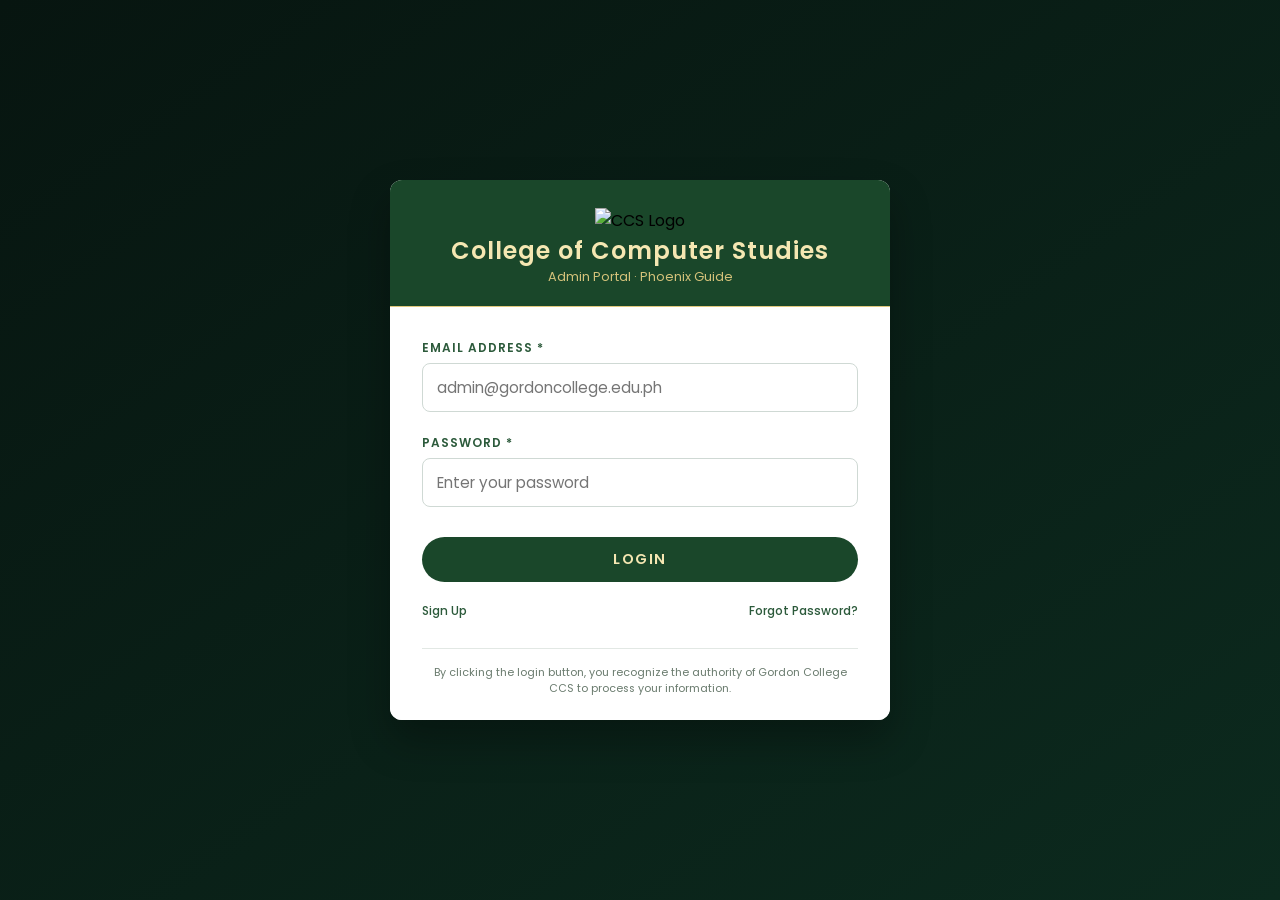
==== admin.html @ bd2d56ea "Add files via upload" ====
<!DOCTYPE html>
<html lang="en">

<head>
    <meta charset="UTF-8">
    <meta name="viewport" content="width=device-width, initial-scale=1.0">
    <title>Admin Login - Phoenix Guide CCS</title>
    <link rel="icon" type="image/png" href="images/ccs_logo.png">
    <link rel="preconnect" href="https://fonts.googleapis.com">
    <link rel="preconnect" href="https://fonts.gstatic.com" crossorigin>
    <link href="https://fonts.googleapis.com/css2?family=Poppins:wght@300;400;500;600;700&display=swap"
        rel="stylesheet">
    <style>
        * {
            margin: 0;
            padding: 0;
            box-sizing: border-box;
        }

        body {
            font-family: 'Poppins', sans-serif;
            background: #0a1f1a;
            background-image: linear-gradient(145deg, #071510 0%, #0c2a1e 100%);
            min-height: 100vh;
            display: flex;
            align-items: center;
            justify-content: center;
            padding: 40px 20px;
        }

        .login-container {
            max-width: 500px;
            width: 100%;
            background: #ffffff;
            border-radius: 12px;
            box-shadow: 0 20px 40px rgba(0, 0, 0, 0.3);
            overflow: hidden;
        }

        .login-header {
            background: #1a472a;
            padding: 28px 24px 20px;
            text-align: center;
            border-bottom: 1px solid #e0c87c;
        }

        .ccs-logo {
            width: 90px;
        }

        .login-header h1 {
            font-size: 1.5rem;
            font-weight: 600;
            color: #f5e7b2;
            letter-spacing: 1px;
        }

        .login-header p {
            font-size: 0.8rem;
            color: #d4c27a;
        }

        .login-form {
            padding: 32px 32px 24px;
            background: white;
        }

        .input-group {
            margin-bottom: 22px;
        }

        .input-group label {
            display: block;
            font-size: 0.75rem;
            font-weight: 600;
            text-transform: uppercase;
            letter-spacing: 1px;
            color: #2c5a3b;
            margin-bottom: 6px;
        }

        .input-group input {
            width: 100%;
            padding: 12px 14px;
            font-size: 0.95rem;
            border: 1px solid #cfd9d4;
            border-radius: 8px;
            transition: 0.2s;
            font-family: 'Poppins', sans-serif;
        }

        .input-group input:focus {
            outline: none;
            border-color: #c99f2e;
            box-shadow: 0 0 0 2px rgba(201, 159, 46, 0.2);
        }

        .btn-login {
            width: 100%;
            background: #1a472a;
            border: none;
            padding: 12px;
            font-weight: 600;
            font-size: 0.9rem;
            letter-spacing: 1.5px;
            text-transform: uppercase;
            color: #f5e7b2;
            border-radius: 40px;
            cursor: pointer;
            transition: 0.25s;
            margin-top: 8px;
            font-family: 'Poppins', sans-serif;
        }

        .btn-login:hover {
            background: #c99f2e;
            color: #1a2a1a;
        }

        .login-footer-links {
            display: flex;
            justify-content: space-between;
            margin-top: 20px;
            font-size: 0.75rem;
        }

        .login-footer-links a {
            color: #2c5a3b;
            text-decoration: none;
            font-weight: 500;
        }

        .login-footer-links a:hover {
            color: #c99f2e;
            text-decoration: underline;
        }

        .privacy-note {
            font-size: 0.68rem;
            color: #6b7c6f;
            text-align: center;
            margin-top: 28px;
            padding-top: 16px;
            border-top: 1px solid #e2e8e4;
            line-height: 1.45;
        }

        .error-msg {
            background: #ffefcf;
            color: #b1620e;
            padding: 8px;
            border-radius: 8px;
            margin-bottom: 16px;
            font-size: 0.8rem;
            display: none;
        }
    </style>
</head>

<body>
    <div class="login-container">
        <div class="login-header">
            <img src="images/phlogo.png" alt="CCS Logo" class="ccs-logo">
            <h1>College of Computer Studies</h1>
            <p>Admin Portal · Phoenix Guide</p>
        </div>
        <div class="login-form">
            <div id="loginError" class="error-msg">❌ Invalid email or password. Use admin@gordoncollege.edu.ph /
                phoenix2026</div>
            <div class="input-group">
                <label>Email address *</label>
                <input type="email" id="adminEmail" placeholder="admin@gordoncollege.edu.ph">
            </div>
            <div class="input-group">
                <label>Password *</label>
                <input type="password" id="adminPassword" placeholder="Enter your password">
            </div>
            <button class="btn-login" id="loginBtn">Login</button>
            <div class="login-footer-links">
                <a href="#">Sign Up</a>
                <a href="#">Forgot Password?</a>
            </div>
            <div class="privacy-note">
                By clicking the login button, you recognize the authority of Gordon College CCS to process your
                information.
            </div>
        </div>
    </div>

    <script>
        document.getElementById('loginBtn').addEventListener('click', () => {
            const email = document.getElementById('adminEmail').value.trim();
            const pass = document.getElementById('adminPassword').value.trim();
            // Demo credentials
            if (email === 'admin@gordoncollege.edu.ph' && pass === 'phoenix2026') {
                // Set a session flag to mark admin as logged in
                sessionStorage.setItem('adminLoggedIn', 'true');
                // Redirect to main page
                window.location.href = 'index.html';
            } else {
                document.getElementById('loginError').style.display = 'block';
            }
        });
    </script>
</body>

</html>
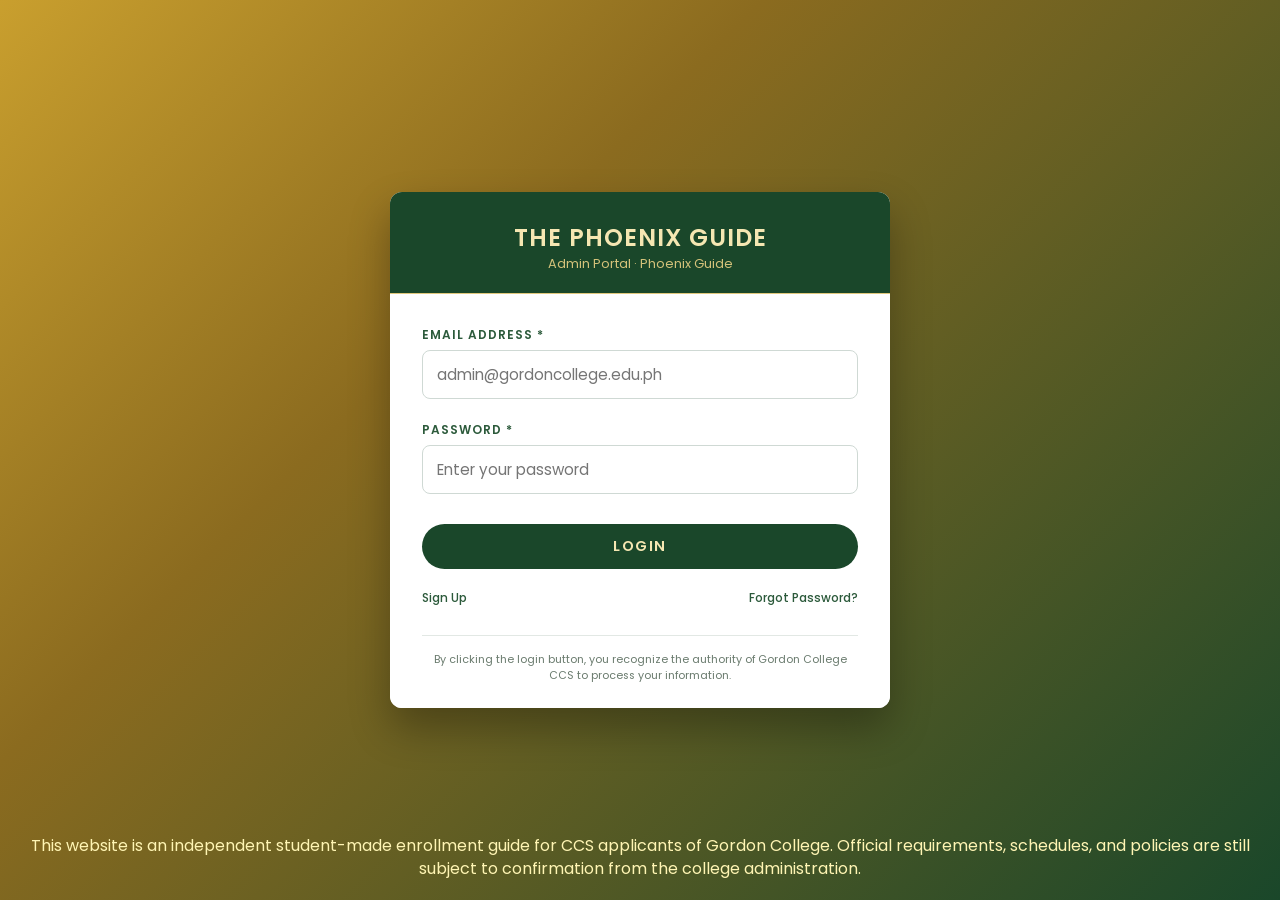
==== commit fd046ea8: "Add files via upload" ====
--- a/admin.html
+++ b/admin.html
@@ -5,7 +5,6 @@
     <meta charset="UTF-8">
     <meta name="viewport" content="width=device-width, initial-scale=1.0">
     <title>Admin Login - Phoenix Guide CCS</title>
-    <link rel="icon" type="image/png" href="images/ccs_logo.png">
     <link rel="preconnect" href="https://fonts.googleapis.com">
     <link rel="preconnect" href="https://fonts.gstatic.com" crossorigin>
     <link href="https://fonts.googleapis.com/css2?family=Poppins:wght@300;400;500;600;700&display=swap"
@@ -19,13 +18,33 @@
 
         body {
             font-family: 'Poppins', sans-serif;
-            background: #0a1f1a;
-            background-image: linear-gradient(145deg, #071510 0%, #0c2a1e 100%);
+            /* BLEND GRADIENT: Gordon College gold + CCS green */
+            background: linear-gradient(135deg, #C99F2E 0%, #8B6B1F 35%, #1A472A 100%);
             min-height: 100vh;
             display: flex;
             align-items: center;
             justify-content: center;
             padding: 40px 20px;
+            position: relative;
+        }
+
+        /* BACKGROUND DISCLAIMER (very back, fixed, low opacity) */
+        body::before {
+            content: "This website is an independent student-made enrollment guide for CCS applicants of Gordon College. Official requirements, schedules, and policies are still subject to confirmation from the college administration.";
+            position: fixed;
+            bottom: 20px;
+            left: 20px;
+            right: 20px;
+            text-align: center;
+            font-size: 1rem;
+            color: rgb(255, 245, 180);
+            pointer-events: none;
+            z-index: 0;
+            white-space: normal;
+            line-height: 1.4;
+            font-weight: 400;
+            background: transparent;
+            backdrop-filter: blur(0px);
         }
 
         .login-container {
@@ -35,6 +54,8 @@
             border-radius: 12px;
             box-shadow: 0 20px 40px rgba(0, 0, 0, 0.3);
             overflow: hidden;
+            position: relative;
+            z-index: 1;
         }
 
         .login-header {
@@ -160,8 +181,10 @@
 <body>
     <div class="login-container">
         <div class="login-header">
-            <img src="images/phlogo.png" alt="CCS Logo" class="ccs-logo">
-            <h1>College of Computer Studies</h1>
+            <!-- Replace with your actual logo path -->
+            <img src="images/ccs_logo.png" alt="CCS Logo" class="ccs-logo" onerror="this.style.display='none'">
+            <img src="images/GC.png" alt="CCS Logo" class="ccs-logo" onerror="this.style.display='none'">
+            <h1>THE PHOENIX GUIDE</h1>
             <p>Admin Portal · Phoenix Guide</p>
         </div>
         <div class="login-form">
@@ -191,11 +214,8 @@
         document.getElementById('loginBtn').addEventListener('click', () => {
             const email = document.getElementById('adminEmail').value.trim();
             const pass = document.getElementById('adminPassword').value.trim();
-            // Demo credentials
             if (email === 'admin@gordoncollege.edu.ph' && pass === 'phoenix2026') {
-                // Set a session flag to mark admin as logged in
                 sessionStorage.setItem('adminLoggedIn', 'true');
-                // Redirect to main page
                 window.location.href = 'index.html';
             } else {
                 document.getElementById('loginError').style.display = 'block';
